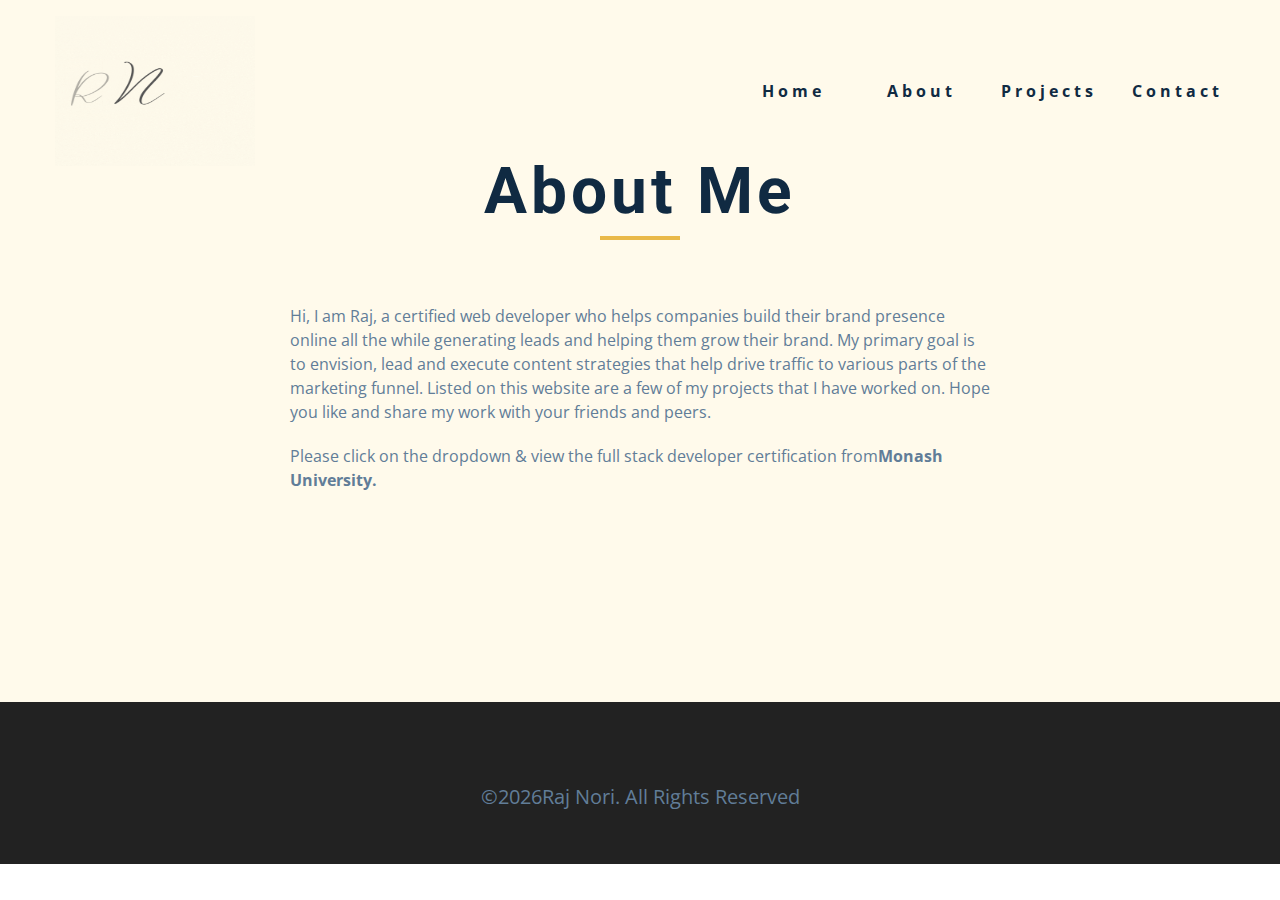
==== about.html @ b5326910 "assets optimised" ====
<!DOCTYPE html>
<html lang="en">

<head>
    <script async src="https://www.googletagmanager.com/gtag/js?id=G-JB6WK5VYT3"></script>
    <script>function gtag() { dataLayer.push(arguments) } window.dataLayer = window.dataLayer || [], gtag("js", new Date), gtag("config", "G-JB6WK5VYT3")</script>
    <meta charset="UTF-8">
    <meta name="viewport" content="width=device-width,initial-scale=1">
    <link rel="apple-touch-icon" sizes="180x180" href="/favicon_io/apple-touch-icon.png">
    <link rel="icon" type="image/png" sizes="32x32" href="/favicon_io/favicon-32x32.png">
    <link rel="icon" type="image/png" sizes="16x16" href="/favicon_io/favicon-16x16.png">
    <link rel="manifest" href="/favicon_io/site.webmanifest">
    <link rel="canonical" href="https://www.rajnori.net/about.html">
    <title>Raj Nori| Web Developer | About</title>
    <meta name="description"
        content="A full-stack web developer and experienced digital marketer specialising in SEO, SEM, Social & Web development. Talk to the expert, get in touch!">
    <meta name="keywords"
        content="web developer, web development, web site development, web developers, web development melbourne, web application development, mongodb, Express, React, Node.js, javascript, MERN stack, full stack,frontend , frontend developer">
    <link rel="stylesheet" href="https://cdnjs.cloudflare.com/ajax/libs/font-awesome/6.2.0/css/all.min.css"
        integrity="sha512-xh6O/CkQoPOWDdYTDqeRdPCVd1SpvCA9XXcUnZS2FmJNp1coAFzvtCN9BmamE+4aHK8yyUHUSCcJHgXloTyT2A=="
        crossorigin="anonymous" referrerpolicy="no-referrer">
    <link rel="stylesheet" href="./css/styles.css">
</head>

<body>
    <nav class="nav" id="nav">
        <div class="nav-center">
            <div class="nav-header"><img src="./images/namelogo.gif" width="200" height="150" class="nav-logo"
                    alt="Raj Nori name logo" title="about me logo"><button class="nav-btn" id="nav-btn"><i
                        class="fas fa-bars"></i></button></div>
            <ul class="nav-links">
                <li><a href="./index.html">home</a></li>
                <li><a href="./about.html">about</a></li>
                <li><a href="./projects.html">projects</a></li>
                <li><a href="./contact.html">contact</a></li>
            </ul>
        </div>
    </nav>
    <aside class="sidebar" id="sidebar">
        <div><button id="close-btn" class="close-btn"><i class="fas fa-times"></i></button>
            <ul class="sidebar-links">
                <li><a href="./index.html">home</a></li>
                <li><a href="./about.html">about</a></li>
                <li><a href="./projects.html">projects</a></li>
                <li><a href="./contact.html">contact</a></li>
            </ul>
            <ul class="social-icons">
                <li><a href="https://www.facebook.com/SMBspecialists" class="social-icon"><i
                            class="fab fa-facebook"></i></a></li>
                <li><a href="https://www.linkedin.com/in/rajnori" class="social-icon"><i
                            class="fab fa-linkedin"></i></a></li>
                <li><a href="https://www.squarespace.com/" class="social-icon"><i class="fab fa-squarespace"></i></a>
                </li>
                <li><a href="https://github.com/RajNori" class="social-icon"><i class="fa fa-github"
                            aria-hidden="true"></i></a></li>
                <li><a href="https://www.instagram.com/raj_nori/" class="social-icon"><i
                            class="fab fa-instagram"></i></a></li>
            </ul>
        </div>
    </aside>
    <section class="section single-page">
        <div class="section-title">
            <h1>about me</h1>
            <div class="underline"></div>
        </div>
        <div class="section-center page-info">
            <p>Hi, I am Raj, a certified web developer who helps companies build their brand presence online all the
                while generating leads and helping them grow their brand. My primary goal is to envision, lead and
                execute content strategies that help drive traffic to various parts of the marketing funnel. Listed on
                this website are a few of my projects that I have worked on. Hope you like and share my work with your
                friends and peers.<a href=""></a>
            <p>Please click on the dropdown & view the full stack developer certification from<strong>Monash
                    University.</strong></p>
            <div class="ribbon">
                <div data-iframe-width="150" data-iframe-height="270"
                    data-share-badge-id="a66481a1-b548-4b84-8150-daff1d6e08a0"
                    data-share-badge-host="https://www.credly.com" id="credentials"></div>
                <script type="text/javascript" async src="//cdn.credly.com/assets/utilities/embed.js"></script>
            </div>
            </p>
        </div>
    </section>
    <footer class="footer">
        <ul class="social-icons">
            <li><a href="https://www.facebook.com/SMBspecialists" class="social-icon"><i
                        class="fab fa-facebook"></i></a></li>
            <li><a href="https://www.linkedin.com/in/rajnori" class="social-icon"><i class="fab fa-linkedin"></i></a>
            </li>
            <li><a href="https://www.squarespace.com/" class="social-icon"><i class="fab fa-squarespace"></i></a></li>
            <li><a href="https://github.com/RajNori" class="social-icon"><i class="fab fa-github"></i></a></li>
            <li><a href="https://www.instagram.com/raj_nori/" class="social-icon"><i class="fab fa-instagram"></i></a>
            </li>
        </ul>
        <p>&copy;<span id="date"></span>Raj Nori. All rights reserved</p>
    </footer>
    <script src="./js/app.js"></script>
</body>

</html>
---- css/styles.css ----
@import url('https://fonts.googleapis.com/css?family=Open+Sans|Roboto:400,700&Lexend+Deca:wght@300display=swap');
:root {
    /* dark shades of primary color*/
    --clr-primary-1: hsl(43, 86%, 17%);
    --clr-primary-2: hsl(43, 77%, 27%);
    --clr-primary-3: hsl(43, 72%, 37%);
    --clr-primary-4: hsl(42, 63%, 48%);
    /* primary/main color */
    --clr-primary-5: hsl(42, 78%, 60%);
    /* lighter shades of primary color */
    --clr-primary-6: hsl(43, 89%, 70%);
    --clr-primary-7: hsl(43, 90%, 76%);
    --clr-primary-8: hsl(45, 86%, 81%);
    --clr-primary-9: hsl(45, 90%, 88%);
    --clr-primary-10: hsl(45, 100%, 96%);
    /* darkest grey - used for headings */
    --clr-grey-1: hsl(209, 61%, 16%);
    --clr-grey-2: hsl(211, 39%, 23%);
    --clr-grey-3: hsl(209, 34%, 30%);
    --clr-grey-4: hsl(209, 28%, 39%);
    /* grey used for paragraphs */
    --clr-grey-5: hsl(210, 22%, 49%);
    --clr-grey-6: hsl(209, 23%, 60%);
    --clr-grey-7: hsl(211, 27%, 70%);
    --clr-grey-8: hsl(210, 31%, 80%);
    --clr-grey-9: hsl(212, 33%, 89%);
    --clr-grey-10: hsl(210, 36%, 96%);
    --clr-white: #fff;
    --ff-primary: 'Roboto', sans-serif;
    --ff-secondary: 'Open Sans', sans-serif;
    --transition: all 0.3s linear;
    --spacing: 0.25rem;
    --radius: 0.5rem;
    --light-shadow: 0 5px 15px rgba(0, 0, 0, 0.1);
    --dark-shadow: 0 5px 15px rgba(0, 0, 0, 0.2);
    --max-width: 1170px;

}

*,
::after,
::before {
    margin: 0;
    padding: 0;
    box-sizing: border-box;
}

body {
    font-family: var(--ff-secondary);
    background: var(--clr-white);
    color: var(--clr-grey-1);
    line-height: 1.5;
    font-size: 0.875rem;
}

ul {
    list-style-type: none;
}

a {
    text-decoration: none;
}

img:not(.nav-logo) {
    width: 100%;
    display: block;
}

h1,
h2,
h3,
h4 {
    letter-spacing: var(--spacing);
    text-transform: capitalize;
    line-height: 1.25;
    margin-bottom: 0.75rem;
    font-family: var(--ff-primary);
}

h1 {
    font-size: 3rem;
}

h2 {
    font-size: 2rem;
}

h3 {
    font-size: 1.25rem;
}

h4 {
    font-size: 0.875rem;
}

p {
    margin-bottom: 1.25rem;
    color: var(--clr-grey-5);
}

@media screen and (min-width: 800px) {
    h1 {
        font-size: 4rem;
    }
    h2 {
        font-size: 2.5rem;
    }
    h3 {
        font-size: 1.75rem;
    }
    h4 {
        font-size: 1rem;
    }
    body {
        font-size: 1rem;
    }
    h1,
    h2,
    h3,
    h4 {
        line-height: 1;
    }
}

.btn {
    text-transform: uppercase;
    background: var(--clr-primary-5);
    color: var(--clr-primary-1);
    padding: 0.375rem 0.75rem;
    letter-spacing: var(--spacing);
    display: inline-block;
    font-weight: 700;
    -webkit-transition: var(--transition);
    transition: var(--transition);
    font-size: 0.875rem;
    border: 2px solid transparent;
    cursor: pointer;
    box-shadow: 0 1px 3px rgba(0, 0, 0, 0.2);
    border-radius: var(--radius);
}

.btn:hover {
    color: var(--clr-primary-1);
    background: var(--clr-primary-7);
}

.section {
    padding: 5rem 0;
}

.section-center {
    width: 90vw;
    margin: 0 auto;
    max-width: 1170px;
}

@media screen and (min-width: 992px) {
    .section-center {
        width: 95vw;
    }
}

.underline {
    width: 5rem;
    height: 0.25rem;
    margin-bottom: 1.25rem;
    background: var(--clr-primary-5);
    margin-left: auto;
    margin-right: auto;
}

.section-title {
    margin-bottom: 4rem;
    text-align: center;
}

.bg-grey {
    background: var(--clr-grey-10);
}

.nav-links {
    display: none;
}

.nav {
    height: 5rem;
    padding: 1rem;
    display: grid;
    -webkit-box-align: center;
    align-items: center;
    -webkit-transition: var(--transition);
    transition: var(--transition);
}

.nav-center {
    width: 100%;
    max-width: 1170px;
    margin: 0 auto;
}

.nav-header {
    display: grid;
    grid-template-columns: auto 1fr;
    -webkit-box-align: center;
    align-items: center;
}

.nav-btn {
    background: transparent;
    border-color: transparent;
    color: var(--clr-primary-5);
    font-size: 2rem;
    cursor: pointer;
    justify-self: end;
}

@media screen and (min-width: 768px) {
    .nav {
        background: var(--clr-primary-10);
    }
    .nav-btn {
        display: none;
    }
    .nav-links {
        display: grid;
        grid-template-columns: repeat(4, 1fr);
        justify-items: center;
        -webkit-column-gap: 2rem;
        -moz-column-gap: 2rem;
        column-gap: 2rem;
        justify-self: end;
    }
    .nav-links a {
        text-transform: capitalize;
        color: var(--clr-grey-1);
        font-weight: bold;
        letter-spacing: var(--spacing);
        -webkit-transition: var(--transition);
        transition: var(--transition);
    }
    .nav-links a:hover {
        color: var(--clr-primary-5);
    }
    .nav-center {
        display: grid;
        grid-template-columns: auto 1fr;
        -webkit-box-align: center;
        align-items: center;
    }
}

.navbar-fixed {
    position: fixed;
    top: 0;
    left: 0;
    width: 100%;
    background: var(--clr-white);
    z-index: 2;
    box-shadow: var(--light-shadow);
}

.sidebar {
    position: fixed;
    top: 0;
    left: 0;
    width: 100%;
    height: 100%;
    background: var(--clr-grey-10);
    z-index: 4;
    display: grid;
    place-items: center;
    -webkit-transition: var(--transition);
    transition: var(--transition);
    -webkit-transform: translateX(-100%);
    transform: translateX(-100%);
}

.show-sidebar {
    -webkit-transform: translateX(0);
    transform: translateX(0);
}

.sidebar-links {
    text-align: center;
}

.sidebar-links a {
    font-size: 2rem;
    text-transform: capitalize;
    -webkit-transition: var(--transition);
    transition: var(--transition);
    color: var(--clr-grey-5);
    letter-spacing: var(--spacing);
    display: inline-block;
    margin-bottom: 1.5rem;
}

.sidebar-links a:hover {
    color: var(--clr-primary-5);
}

.social-icons {
    display: grid;
    margin-top: 3rem;
    width: 20rem;
    grid-template-columns: repeat(5, 1fr);
    justify-items: center;
}

.social-icon {
    font-size: 1.5rem;
    color: var(--clr-grey-1);
    -webkit-transition: var(--transition);
    transition: var(--transition);
}

.social-icon:hover {
    color: var(--clr-primary-5);
}

.close-btn {
    position: absolute;
    top: 1rem;
    right: 1rem;
    font-size: 3rem;
    background: transparent;
    border: transparent;
    -webkit-transition: var(--transition);
    transition: var(--transition);
    color: #bb2525;
    cursor: pointer;
}

.close-btn:hover {
    color: #e66b6b;
}

@media screen and (min-width: 768px) {
    .sidebar {
        display: none;
    }
}

.hero .underline {
    margin-bottom: 0.5rem;
    margin-left: 0;
}

.hero-img {
    display: none;
}

.hero {
    background: var(--clr-primary-10);
}

.hero-center {
    min-height: calc(100vh - 5rem);
    display: grid;
    place-items: center;
}

.hero-info h4 {
    color: var(--clr-grey-5);
}

.hero-icons {
    justify-items: start;
}

.hero-btn {
    margin-top: 1.25rem;
}

@media screen and (min-width: 992px) {
    .hero-img {
        display: block;
        position: relative;
    }
    .hero-center {
        grid-template-columns: 1fr 1fr;
    }
    .hero-img::before,
    .about-img::before {
        content: '';
        position: absolute;
        width: 100%;
        height: 100%;
        border: 0.25rem solid var(--clr-primary-5);
        top: 2rem;
        right: -2rem;
        border-radius: var(--radius);
    }
}

.hero-photo {
    max-width: 25rem;
    max-height: 30rem;
    -o-object-fit: cover;
    object-fit: cover;
    border-radius: var(--radius);
    position: relative;
}

.about-title {
    text-align: left;
    margin-bottom: 2rem;
}

.about-title .underline {
    margin-left: 0;
}

.about-center {
    display: grid;
    gap: 3rem 2rem;
}

.about-img {
    justify-self: center;
}

@media screen and (min-width: 992px) {
    .about-center {
        grid-template-columns: 1fr 1fr;
    }
    .about-img {
        position: relative;
    }
    .about-img::before {
        left: -2rem;
    }
    .about-info {
        align-self: center;
    }
}

.service {
    background: var(--clr-white);
    padding: 3rem 1.5rem;
    margin-bottom: 2rem;
    border-radius: var(--radius);
    text-align: center;
    -webkit-transition: var(--transition);
    transition: var(--transition);
}

.service-icon {
    font-size: 2rem;
    margin-bottom: 1.5rem;
}

.service .underline {
    width: 3rem;
    height: 0.12rem;
    -webkit-transition: var(--transition);
    transition: var(--transition);
}

.service p {
    -webkit-transition: var(--transition);
    transition: var(--transition);
}

.service:hover {
    background: var(--clr-primary-5);
    color: var(--clr-white);
}

.service:hover p {
    color: var(--clr-white);
}

.service:hover .underline {
    background: var(--clr-white);
}

@media screen and (min-width: 676px) {
    .services-center {
        display: grid;
        grid-template-columns: 1fr 1fr;
        -webkit-column-gap: 2rem;
        -moz-column-gap: 2rem;
        column-gap: 2rem;
    }
}

@media screen and (min-width: 992px) {
    .services-center {
        grid-template-columns: 1fr 1fr 1fr;
    }
}

.projects-text {
    width: 85vw;
    max-width: 30rem;
    margin: 0 auto;
}

.project {
    position: relative;
    background: var(--clr-primary-5);
    border-radius: var(--radius);
    margin-bottom: 2rem;
}

.project-info {
    text-align: center;
    color: var(--clr-white);
    position: absolute;
    top: 50%;
    left: 50%;
    -webkit-transform: translate(-50%, -50%);
    transform: translate(-50%, -50%);
    -webkit-transition: var(--transition);
    transition: var(--transition);
    opacity: 0;
}

.project-info p {
    text-transform: capitalize;
    color: var(--clr-white);
}

.project:hover .project-info {
    opacity: 1;
}

.project-img {
    -webkit-transition: var(--transition);
    transition: var(--transition);
    border-radius: var(--radius);
    height: 15rem;
    -o-object-fit: cover;
    object-fit: cover;
}

.project:hover .project-img {
    opacity: 0.1;
}

.project::after {
    content: '';
    position: absolute;
    top: 0;
    left: 0;
    width: 100%;
    height: 100%;
    border: 0.25rem solid var(--clr-white);
    border-radius: var(--radius);
    -webkit-transition: var(--transition);
    transition: var(--transition);
    opacity: 0;
}

.project:hover::after {
    opacity: 1;
    -webkit-transform: scale(0.8);
    transform: scale(0.8);
}

@media screen and (min-width: 676px) {
    .projects-center {
        display: grid;
        grid-template-columns: 1fr 1fr;
        -webkit-column-gap: 2rem;
        -moz-column-gap: 2rem;
        column-gap: 2rem;
    }
}

@media screen and (min-width: 992px) {
    .projects-center {
        grid-template-columns: repeat(3, 1fr);
    }
}

@media screen and (min-width: 1170px) {
    .projects-center {
        grid-template-rows: 200px 200px;
        gap: 1rem;
        grid-template-areas: 'a b b' 'a c d';
    }
    .project-img {
        height: 100%;
    }
    .project {
        height: 100%;
    }
    .project-1 {
        grid-area: a;
    }
    .project-2 {
        grid-area: b;
    }
    .project-3 {
        grid-area: c;
    }
    .project-4 {
        grid-area: d;
    }
}

.connect {
    min-height: 40vh;
    position: relative;
    padding: 10rem 0 5rem 0;
    margin: 5rem 0;
}

.video-container {
    position: absolute;
    top: 0;
    left: 0;
    width: 100%;
    height: 100%;
    -o-object-fit: cover;
    object-fit: cover;
    z-index: -2;
}

.connect::after {
    content: '';
    position: absolute;
    top: 0;
    left: 0;
    width: 100%;
    height: 100%;
    background: var(--clr-white);
    opacity: 0.7;
    z-index: -1;
}

.connect {
    display: grid;
    place-items: center;
}

.video-banner .section-title {
    margin-bottom: 2rem;
}

.video-text {
    max-width: 30rem;
}

.video-banner {
    background: var(--clr-primary-10);
    padding: 3rem 5rem 12rem 5rem;
    text-align: center;
    -webkit-clip-path: polygon( 0% 0%, 100% 0%, 100% 75%, 75% 75%, 75% 100%, 50% 75%, 0% 75%);
    clip-path: polygon( 0% 0%, 100% 0%, 100% 75%, 75% 75%, 75% 100%, 50% 75%, 0% 75%);
}

.connect {
    -webkit-clip-path: polygon( 50% 0%, 100% 10%, 100% 90%, 50% 100%, 0 90%, 0 10%);
    clip-path: polygon(50% 0%, 100% 10%, 100% 90%, 50% 100%, 0 90%, 0 10%);
}

@media screen and (min-width: 768px) {
    .skills-center {
        display: grid;
        grid-template-columns: 1fr 1fr;
        -webkit-column-gap: 2rem;
        -moz-column-gap: 2rem;
        column-gap: 2rem;
    }
}

.skills {
    background: var(--clr-primary-9);
}

.skills h3 {
    margin: 1.5rem 0;
    color: var(--clr-primary-1);
}

.skill {
    margin-bottom: 1.25rem;
}

.skill p {
    margin-bottom: 0.5rem;
    text-transform: capitalize;
    color: var(--clr-primary-1);
}

.skill-container {
    background: var(--clr-white);
    height: 1rem;
    width: 100%;
    border-radius: var(--radius);
    position: relative;
}

.skill-value {
    position: absolute;
    top: 0;
    left: 0;
    background: var(--clr-primary-5);
    height: 100%;
    width: 50%;
    border-radius: var(--radius);
}

.value-70 {
    width: 70%;
}

.value-80 {
    width: 80%;
}

.skill-text {
    position: absolute;
    top: -2rem;
    left: 50%;
    -webkit-transform: translateX(-50%);
    transform: translateX(-50%);
}

.skill-text-70 {
    left: 70%;
}

.skill-text-80 {
    left: 80%;
}

.number {
    position: absolute;
    top: 50%;
    -webkit-transform: translate(-50%, -50%);
    transform: translate(-50%, -50%);
    margin-bottom: 0;
    background: var(--clr-primary-5);
    width: 2rem;
    height: 2rem;
    border-radius: 50%;
    display: grid;
    place-items: center;
    color: var(--clr-primary-1);
    font-weight: bold;
}

.timeline-item:nth-child(even) .number {
    left: 0;
}

.timeline-item:nth-child(odd) .number {
    right: 0;
    -webkit-transform: translate(50%, -50%);
    transform: translate(50%, -50%);
}

.blog {
    background: var(--clr-grey-10);
}

.card {
    height: 27rem;
    position: relative;
    -webkit-perspective: 1500px;
    perspective: 1500px;
}

.card-side {
    -webkit-transition: all 2s linear;
    transition: all 2s linear;
    -webkit-backface-visibility: hidden;
    backface-visibility: hidden;
    position: absolute;
    top: 0;
    left: 0;
    width: 100%;
    height: 100%;
    border-radius: var(--radius);
    -webkit-transform: translate3d(0, 0, 0);
    visibility: visible;
}

.card-front {
    background: var(--clr-white);
}

.card-back {
    background: var(--clr-primary-10);
    -webkit-transform: rotateY(180deg);
    transform: rotateY(180deg);
    display: grid;
    place-items: center;
}

.card:hover .card-front {
    -webkit-transform: rotateY(-180deg);
    transform: rotateY(-180deg);
}

.card:hover .card-back {
    -webkit-transform: rotateY(0);
    transform: rotateY(0);
}

.card-info {
    padding: 1rem 1.5rem;
}

.card-front img {
    height: 13rem;
    -o-object-fit: cover;
    object-fit: cover;
    border-top-left-radius: var(--radius);
    border-top-right-radius: var(--radius);
}

.card-footer {
    display: grid;
    grid-template-columns: auto 1fr;
    -webkit-box-align: center;
    align-items: center;
}

.card-footer img {
    width: 2rem;
    height: 2rem;
    -o-object-fit: cover;
    object-fit: cover;
    border-radius: 50%;
}

.card-footer p {
    margin-bottom: 0;
    text-transform: uppercase;
    justify-self: end;
    color: var(--clr-primary-5);
    font-size: 0.85rem;
}

.blog-center {
    display: grid;
    grid-template-columns: repeat(auto-fill, minmax(330px, 1fr));
    gap: 3rem 1rem;
}

.footer {
    padding-bottom: 2rem;
    background: #222;
    display: grid;
    place-items: center;
}

.footer .social-icons {
    margin-bottom: 2rem;
}

.footer .social-icon {
    color: var(--clr-primary-5);
}

.footer .social-icon:hover {
    color: var(--clr-primary-10);
}

.footer p {
    font-size: 1.25rem;
    text-transform: capitalize;
}

.single-page {
    background: var(--clr-primary-10);
    min-height: calc(100vh - 5rem - 198px);
}

.page-info {
    max-width: 700px;
}

.page-info a {
    text-transform: uppercase;
    color: var(--clr-primary-5);
    -webkit-transition: var(--transition);
    transition: var(--transition);
}

.page-info a:hover {
    color: var(--clr-primary-1);
}

.projects-hero {
    height: 40vh;
    background: var(--clr-primary-10);
    display: grid;
    place-items: center;
}

.projects-hero .section-title {
    margin-bottom: 0;
}

.single-project {
    background: var(--clr-grey-10);
    border-radius: var(--radius);
}

.project-container img {
    border-top-left-radius: var(--radius);
    border-top-right-radius: var(--radius);
}

.project-container {
    position: relative;
}

.project-icon {
    position: absolute;
    font-size: 1.75rem;
    bottom: 0;
    left: 50%;
    -webkit-transform: translate(-50%, 50%);
    transform: translate(-50%, 50%);
    width: 4rem;
    height: 4rem;
    display: grid;
    place-items: center;
    background: var(--clr-primary-5);
    border-radius: 50%;
    color: var(--clr-primary-1);
    border: 0.375rem solid var(--clr-grey-10);
}

.project-details {
    padding: 2rem 1.5rem;
}

.project-footer {
    display: grid;
    grid-template-columns: 1fr 1fr;
    color: var(--clr-primary-5);
}

.project-footer a {
    color: var(--clr-primary-5);
    text-transform: capitalize;
    -webkit-transition: var(--transition);
    transition: var(--transition);
    justify-self: end;
}

.project-footer a:hover {
    color: var(--clr-primary-1);
}

.projects-page-center {
    display: grid;
    grid-template-columns: repeat(auto-fill, minmax(330px, 1fr));
    gap: 3rem 1rem;
}

.blog-text
{   
    font-family: 'Lexend Deca', sans-serif;
    line-height: 28px;
    margin-block-end: 16px;
    margin-block-start: 16px;
    margin-bottom: 16px;
    overflow-wrap: break-word;
}
#blog-list{
    color: var(--clr-grey-5);
    font-family: 'Lexend Deca', sans-serif;
    line-height: 28px;
    list-style:none;
    margin-block-end: 16px;
    margin-block-start: 16px;
    margin-bottom: 32px;
    margin-top: 1em;
    overflow-wrap: break-word;
}


/* The ribbon */

.ribbon{
	width:100px;
	height:150px;
	position:absolute;
	right:100px;
	top:-350px;
	animation:drop forwards .8s 1s cubic-bezier(0.165, 0.84, 0.44, 1);
    
	
}

@keyframes drop{
	0%		{ top:-350px; }
	100%	{ top:0; }
}

@media screen and (max-width:600px){
    .ribbon{
        display: none;
    }
    
}
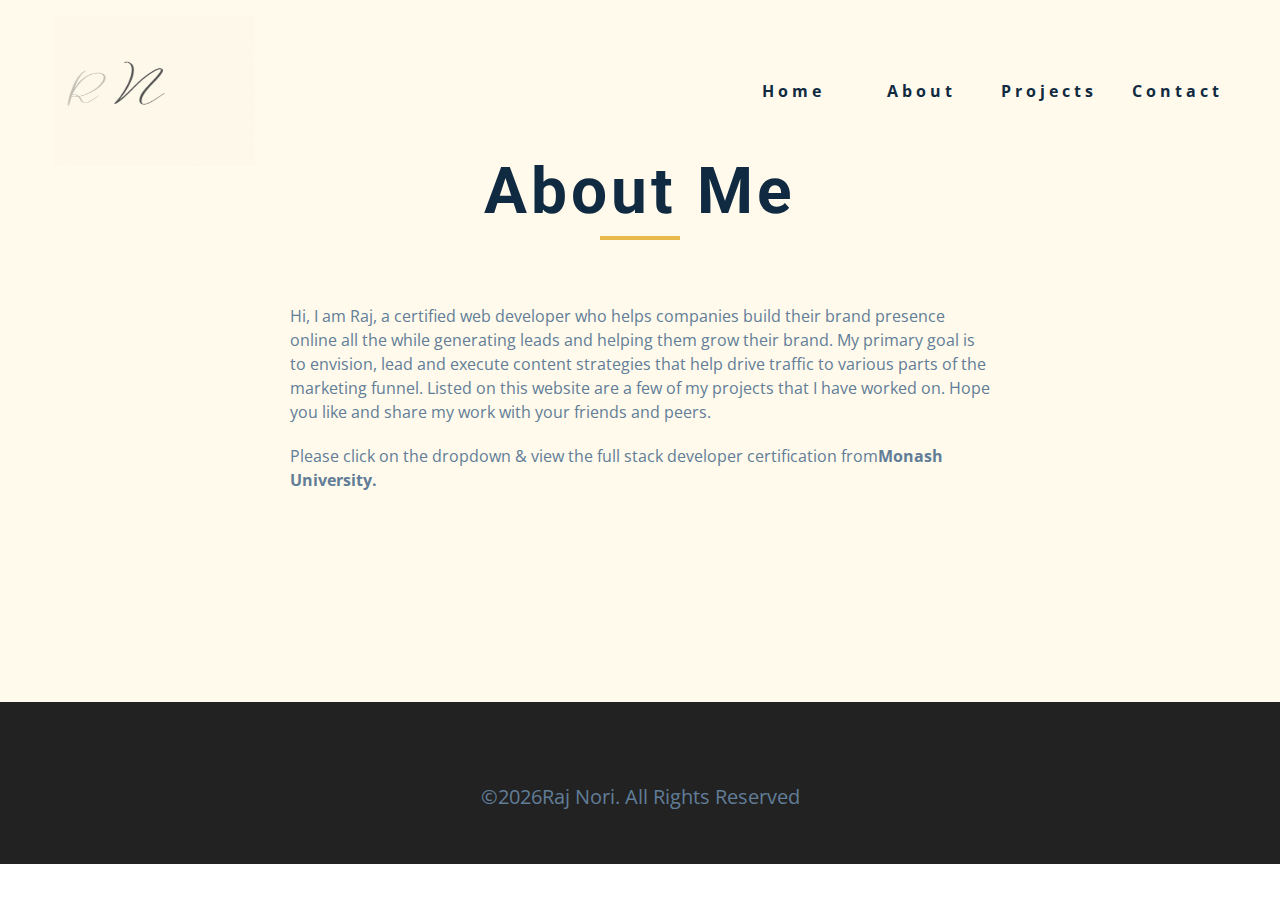
==== commit b0240fdb: "fied errors" ====
--- a/about.html
+++ b/about.html
@@ -13,7 +13,7 @@
     <link rel="canonical" href="https://www.rajnori.net/about.html">
     <title>Raj Nori| Web Developer | About</title>
     <meta name="description"
-        content="A full-stack web developer and experienced digital marketer specialising in SEO, SEM, Social & Web development. Talk to the expert, get in touch!">
+        content="A full-stack web developer and experienced digital marketer specialising in SEO, SEM, Social & Web development. Talk to the expert, get in touch! ">
     <meta name="keywords"
         content="web developer, web development, web site development, web developers, web development melbourne, web application development, mongodb, Express, React, Node.js, javascript, MERN stack, full stack,frontend , frontend developer">
     <link rel="stylesheet" href="https://cdnjs.cloudflare.com/ajax/libs/font-awesome/6.2.0/css/all.min.css"
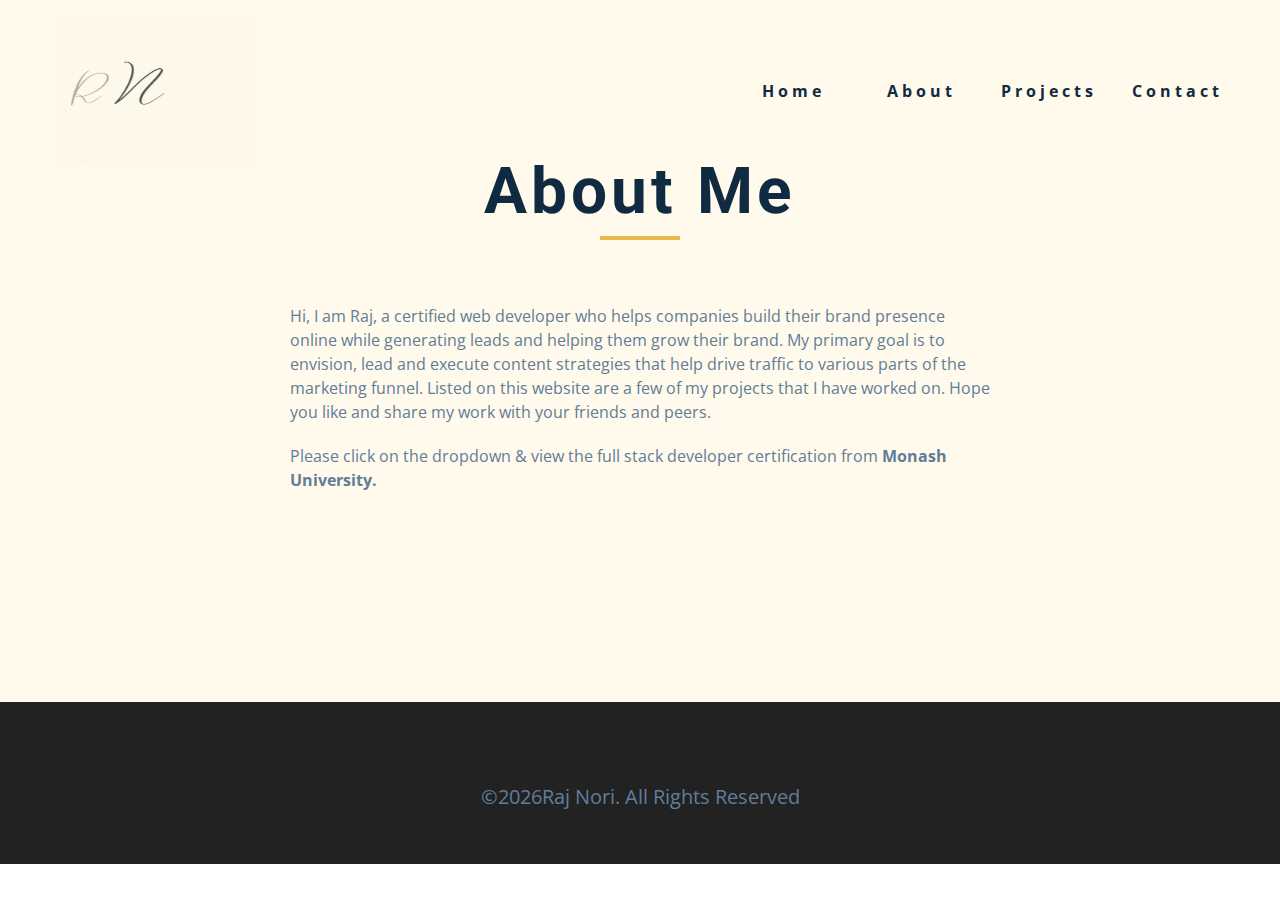
==== commit de5f04d6: "further optimisation" ====
--- a/about.html
+++ b/about.html
@@ -64,12 +64,12 @@
             <div class="underline"></div>
         </div>
         <div class="section-center page-info">
-            <p>Hi, I am Raj, a certified web developer who helps companies build their brand presence online all the
+            <p>Hi, I am Raj, a certified web developer who helps companies build their brand presence online
                 while generating leads and helping them grow their brand. My primary goal is to envision, lead and
                 execute content strategies that help drive traffic to various parts of the marketing funnel. Listed on
                 this website are a few of my projects that I have worked on. Hope you like and share my work with your
                 friends and peers.<a href=""></a>
-            <p>Please click on the dropdown & view the full stack developer certification from<strong>Monash
+            <p>Please click on the dropdown & view the full stack developer certification from<strong> Monash
                     University.</strong></p>
             <div class="ribbon">
                 <div data-iframe-width="150" data-iframe-height="270"
--- a/css/styles.css
+++ b/css/styles.css
@@ -1001,5 +1001,10 @@
     .ribbon{
         display: none;
     }
+   .about-img > .hero-photo,
+    .section.blog {
+        display: none;
+    }
+
     
 }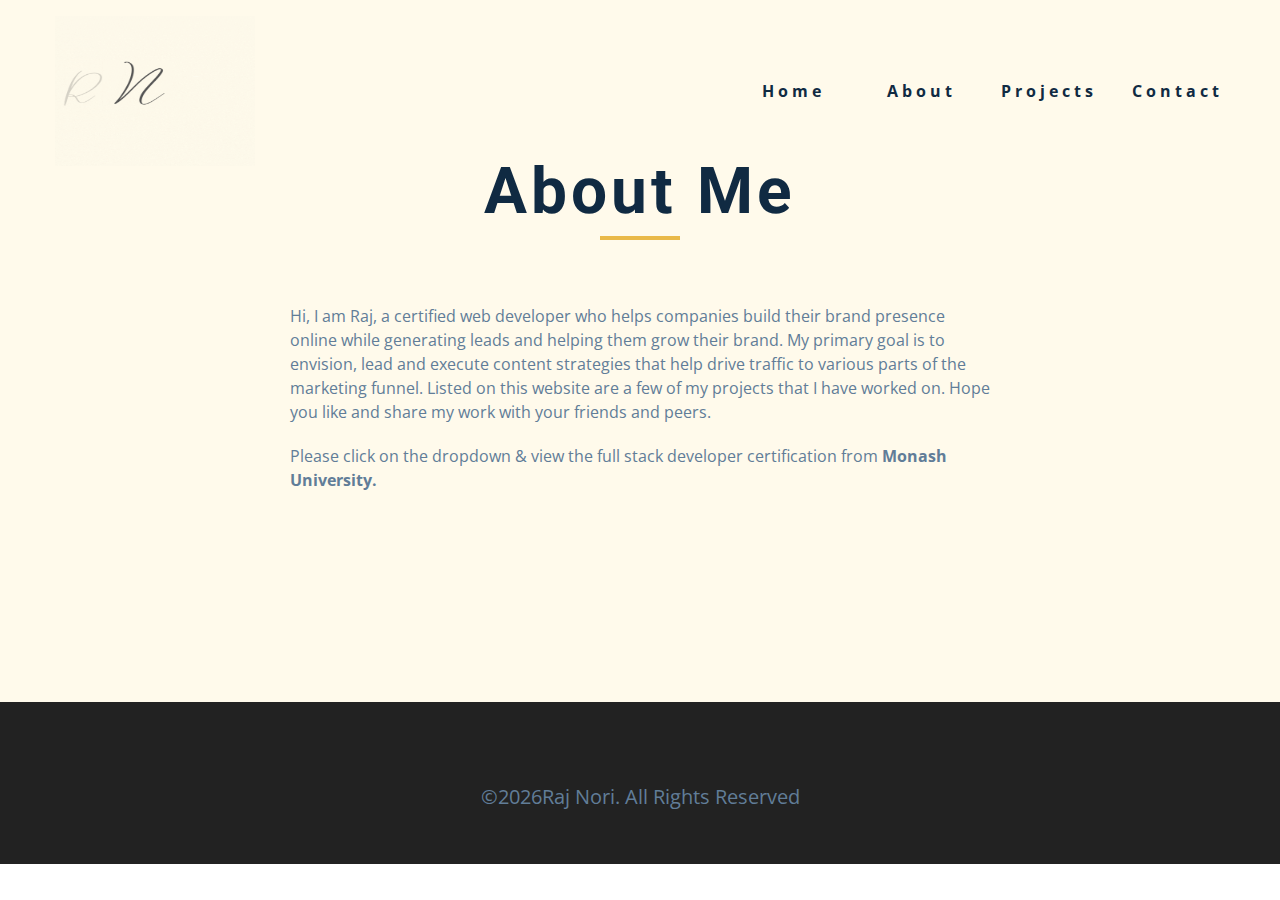
==== commit 5e73567d: "errors fixed after hack" ====
--- a/about.html
+++ b/about.html
@@ -1,6 +1,5 @@
 <!DOCTYPE html>
 <html lang="en">
-
 <head>
     <script async src="https://www.googletagmanager.com/gtag/js?id=G-JB6WK5VYT3"></script>
     <script>function gtag() { dataLayer.push(arguments) } window.dataLayer = window.dataLayer || [], gtag("js", new Date), gtag("config", "G-JB6WK5VYT3")</script>
--- a/css/styles.css
+++ b/css/styles.css
@@ -1002,7 +1002,7 @@
         display: none;
     }
    .about-img > .hero-photo,
-    .section.blog {
+.section.blog {
         display: none;
     }
 
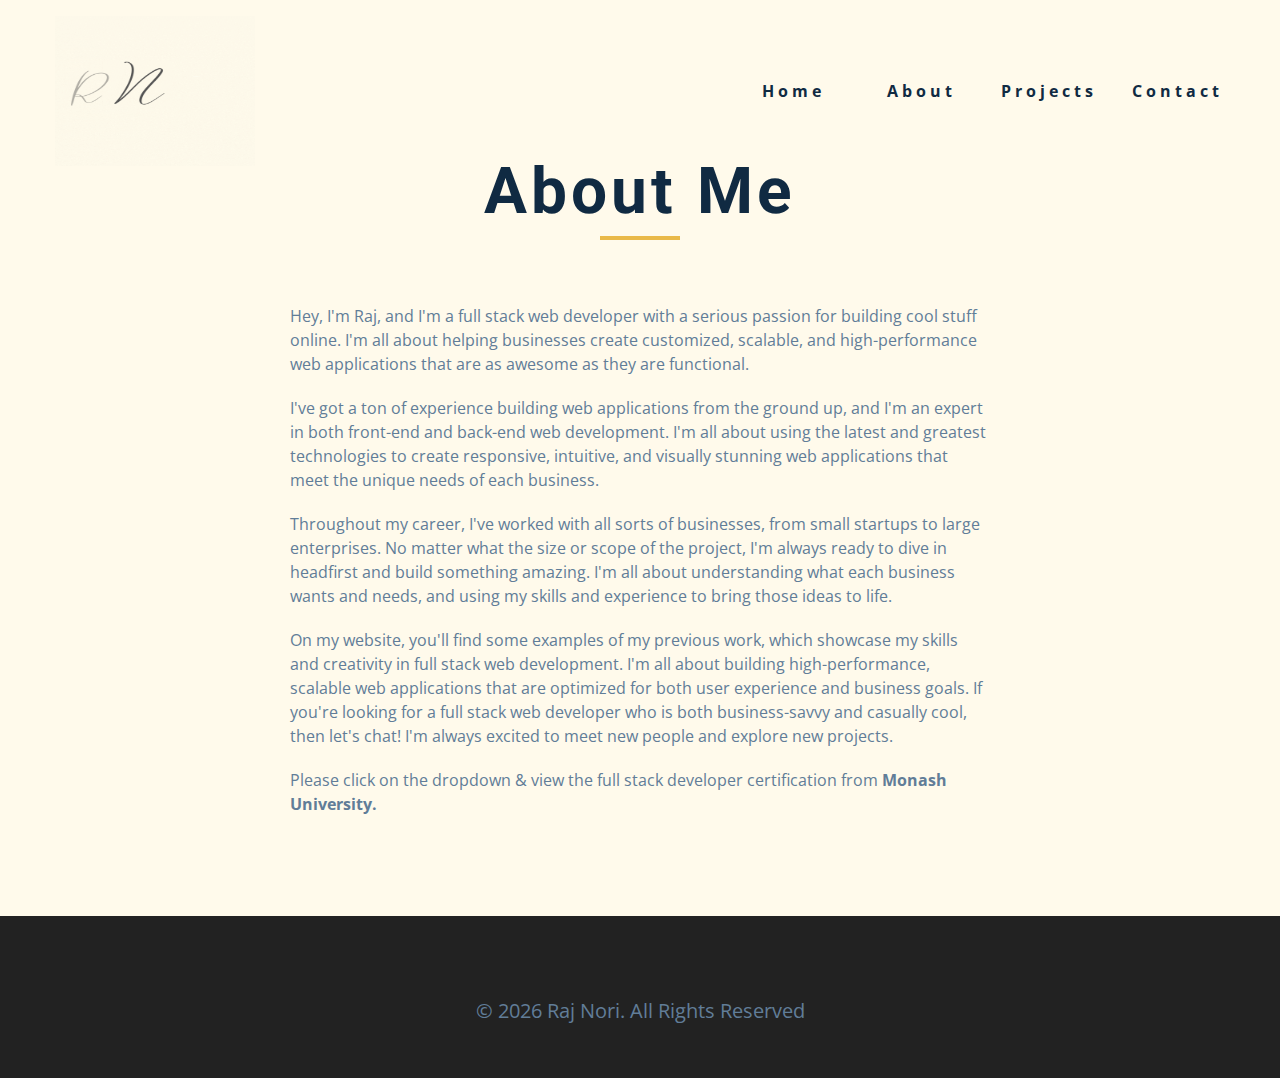
==== commit 8d741a13: "about me updated" ====
--- a/about.html
+++ b/about.html
@@ -1,8 +1,9 @@
 <!DOCTYPE html>
 <html lang="en">
+
 <head>
     <script async src="https://www.googletagmanager.com/gtag/js?id=G-JB6WK5VYT3"></script>
-    <script>function gtag() { dataLayer.push(arguments) } window.dataLayer = window.dataLayer || [], gtag("js", new Date), gtag("config", "G-JB6WK5VYT3")</script>
+    <script>function gtag() {dataLayer.push(arguments)} window.dataLayer=window.dataLayer||[],gtag("js",new Date),gtag("config","G-JB6WK5VYT3")</script>
     <meta charset="UTF-8">
     <meta name="viewport" content="width=device-width,initial-scale=1">
     <link rel="apple-touch-icon" sizes="180x180" href="/favicon_io/apple-touch-icon.png">
@@ -63,12 +64,23 @@
             <div class="underline"></div>
         </div>
         <div class="section-center page-info">
-            <p>Hi, I am Raj, a certified web developer who helps companies build their brand presence online
-                while generating leads and helping them grow their brand. My primary goal is to envision, lead and
-                execute content strategies that help drive traffic to various parts of the marketing funnel. Listed on
-                this website are a few of my projects that I have worked on. Hope you like and share my work with your
-                friends and peers.<a href=""></a>
-            <p>Please click on the dropdown & view the full stack developer certification from<strong> Monash
+            <p>Hey, I'm Raj, and I'm a full stack web developer with a serious passion for building cool stuff online.
+                I'm all about helping businesses create customized, scalable, and high-performance web applications that
+                are as awesome as they are functional.</p>
+            <p>I've got a ton of experience building web applications from the ground up, and I'm an expert in both
+                front-end and back-end web development. I'm all about using the latest and greatest technologies to
+                create responsive, intuitive, and visually stunning web applications that meet the unique needs of each
+                business.</p>
+            <p>Throughout my career, I've worked with all sorts of businesses, from small startups to large enterprises.
+                No matter what the size or scope of the project, I'm always ready to dive in headfirst and build
+                something amazing. I'm all about understanding what each business wants and needs, and using my skills
+                and experience to bring those ideas to life.</p>
+            <p>On my website, you'll find some examples of my previous work, which showcase my skills and creativity in
+                full stack web development. I'm all about building high-performance, scalable web applications that are
+                optimized for both user experience and business goals. If you're looking for a full stack web developer
+                who is both business-savvy and casually cool, then let's chat! I'm always excited to meet new people and
+                explore new projects.</p>
+            <p>Please click on the dropdown & view the full stack developer certification from <strong> Monash
                     University.</strong></p>
             <div class="ribbon">
                 <div data-iframe-width="150" data-iframe-height="270"
@@ -90,7 +102,7 @@
             <li><a href="https://www.instagram.com/raj_nori/" class="social-icon"><i class="fab fa-instagram"></i></a>
             </li>
         </ul>
-        <p>&copy;<span id="date"></span>Raj Nori. All rights reserved</p>
+        <p>&copy; <span id="date"></span> Raj Nori. All rights reserved</p>
     </footer>
     <script src="./js/app.js"></script>
 </body>
